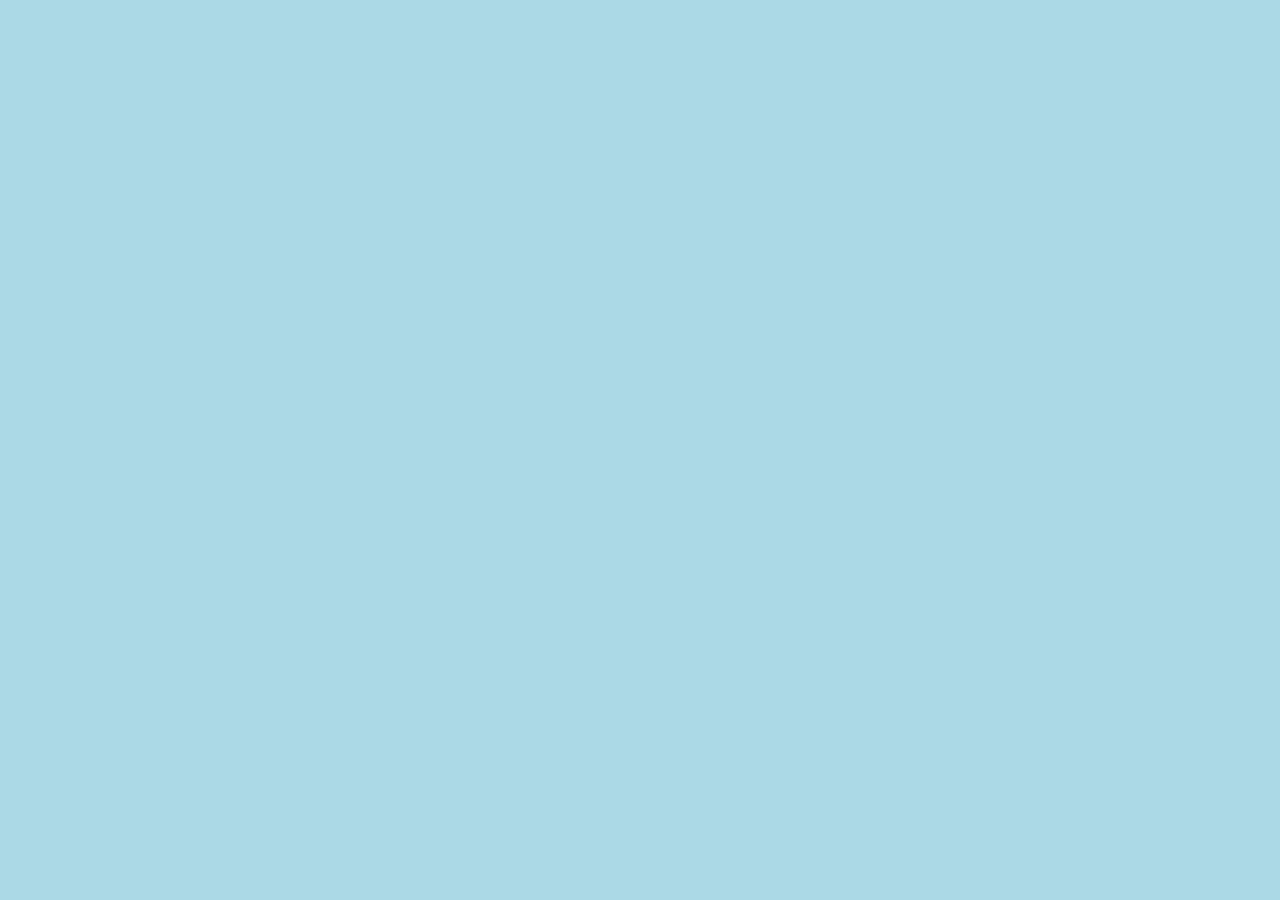
==== assets/index.html @ e51a7470 "Discover Transtion" ====
<!DOCTYPE html>
<html lang="en">
<head>
    <meta charset="UTF-8">
    <meta name="viewport" content="width=device-width, initial-scale=1.0">
    <title>Document</title>
    <link rel="stylesheet" href="./css/style.css">
</head>
<body>
  
    <div class="container">

        <div class="image">

          <div class="text">
            <h1> Discover   </h1>
          </div>

        </div>

      </div>
</body>
</html>
---- assets/css/style.css ----
body {
    font-family: helvetica, arial, sans-serif;
    margin: 0;
  }
  
  .container {
    height: 100vh;
    background: lightblue;
    display: flex;
    justify-content: center;
    align-items:center;
    
  }
  
  .image {
    position: relative;
    width: 400px;
    height: 400px;
    background: url("https://source.unsplash.com/random");
    background-size: cover;
    background-position: center;
    overflow:hidden;
    
  }
  
  .image:hover .text {
    top:0;
  }
  
  .text {
    background: rgba(0,0,0, 0.8);
    color: white;
    position: absolute;
    height: 100%;
    width: 100%;
    top: 100%;
    left: 0;

    display: flex;
    justify-content: center;
    align-items: center;
    transition: top 2s;
    
  }
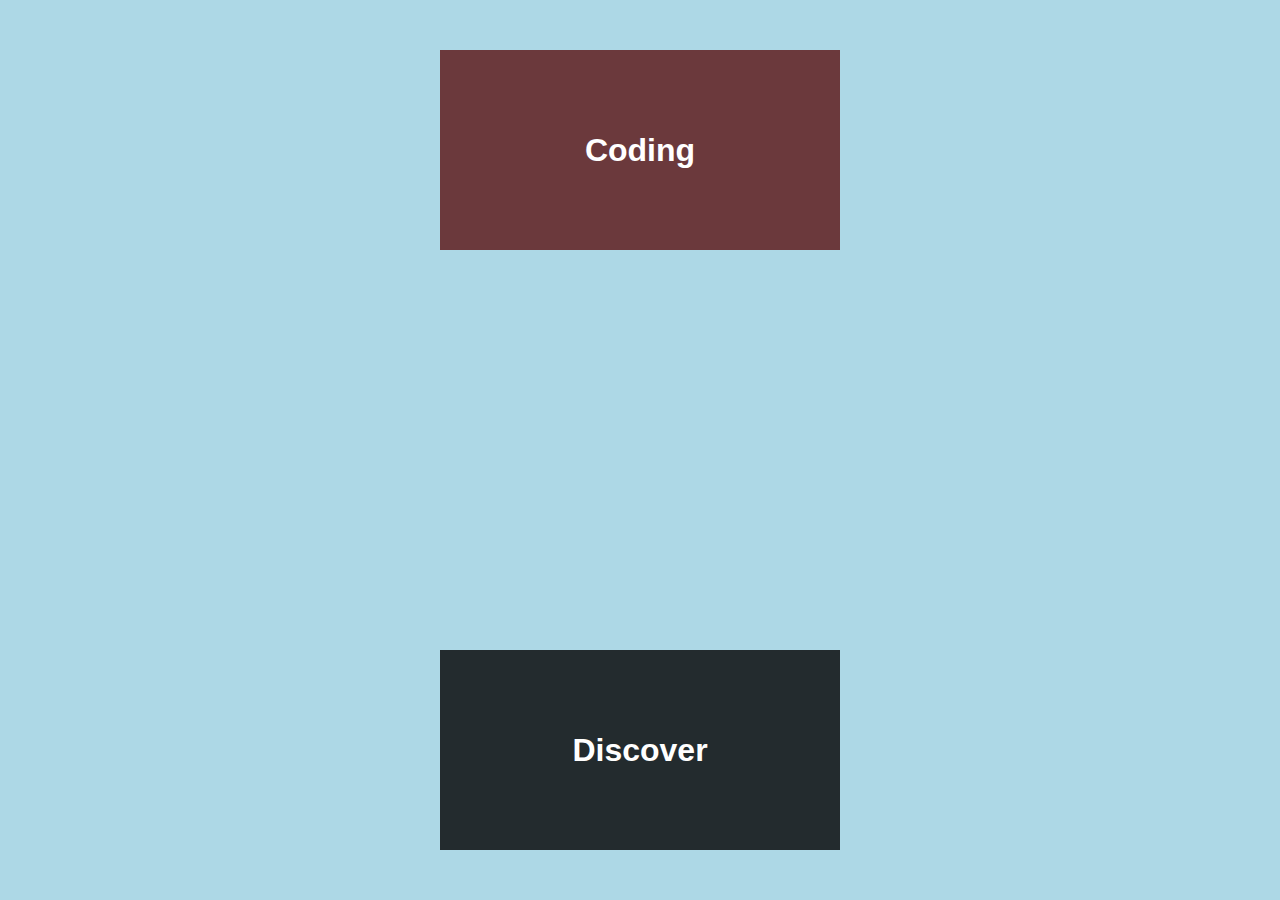
==== commit 9ecdcac1: "Lev2_1_css-vertiefung_transition  Discover+code" ====
--- a/assets/index.html
+++ b/assets/index.html
@@ -1,23 +1,29 @@
 <!DOCTYPE html>
 <html lang="en">
 <head>
-    <meta charset="UTF-8">
-    <meta name="viewport" content="width=device-width, initial-scale=1.0">
-    <title>Document</title>
-    <link rel="stylesheet" href="./css/style.css">
+  <meta charset="UTF-8">
+  <meta name="viewport" content="width=device-width, initial-scale=1.0">
+  <title>Document</title>
+  <link rel="stylesheet" href="./css/style.css">
 </head>
+
 <body>
-  
-    <div class="container">
 
-        <div class="image">
+  <div class="container">
 
-          <div class="text">
-            <h1> Discover   </h1>
-          </div>
+    <div class="image">
 
-        </div>
+      <div class="text">
+        <h1> Discover </h1>
+      </div>
 
+      <div class="text2">
+        <h1> Coding </h1>
       </div>
+
+    </div>
+
+  </div>
 </body>
+
 </html>--- a/assets/css/style.css
+++ b/assets/css/style.css
@@ -20,19 +20,24 @@
     background: url("https://source.unsplash.com/random");
     background-size: cover;
     background-position: center;
-    overflow:hidden;
+   
     
   }
   
   .image:hover .text {
     top:0;
+    
+  }
+  .image:hover .text2 {
+    bottom:0;
   }
   
-  .text {
+  .text 
+  {
     background: rgba(0,0,0, 0.8);
     color: white;
     position: absolute;
-    height: 100%;
+    height: 50%;
     width: 100%;
     top: 100%;
     left: 0;
@@ -41,7 +46,21 @@
     justify-content: center;
     align-items: center;
     transition: top 2s;
-    
+   
+  }
+  .text2 
+  {
+    background: rgba(90, 18, 18, 0.8);
+    color: white;
+    position: absolute;
+    height: 50%;
+    width: 100%;
+    bottom: 100%;
+
+    display: flex;
+    justify-content: center;
+    align-items: center;
+    transition: bottom 2s ease;
   }
   
   